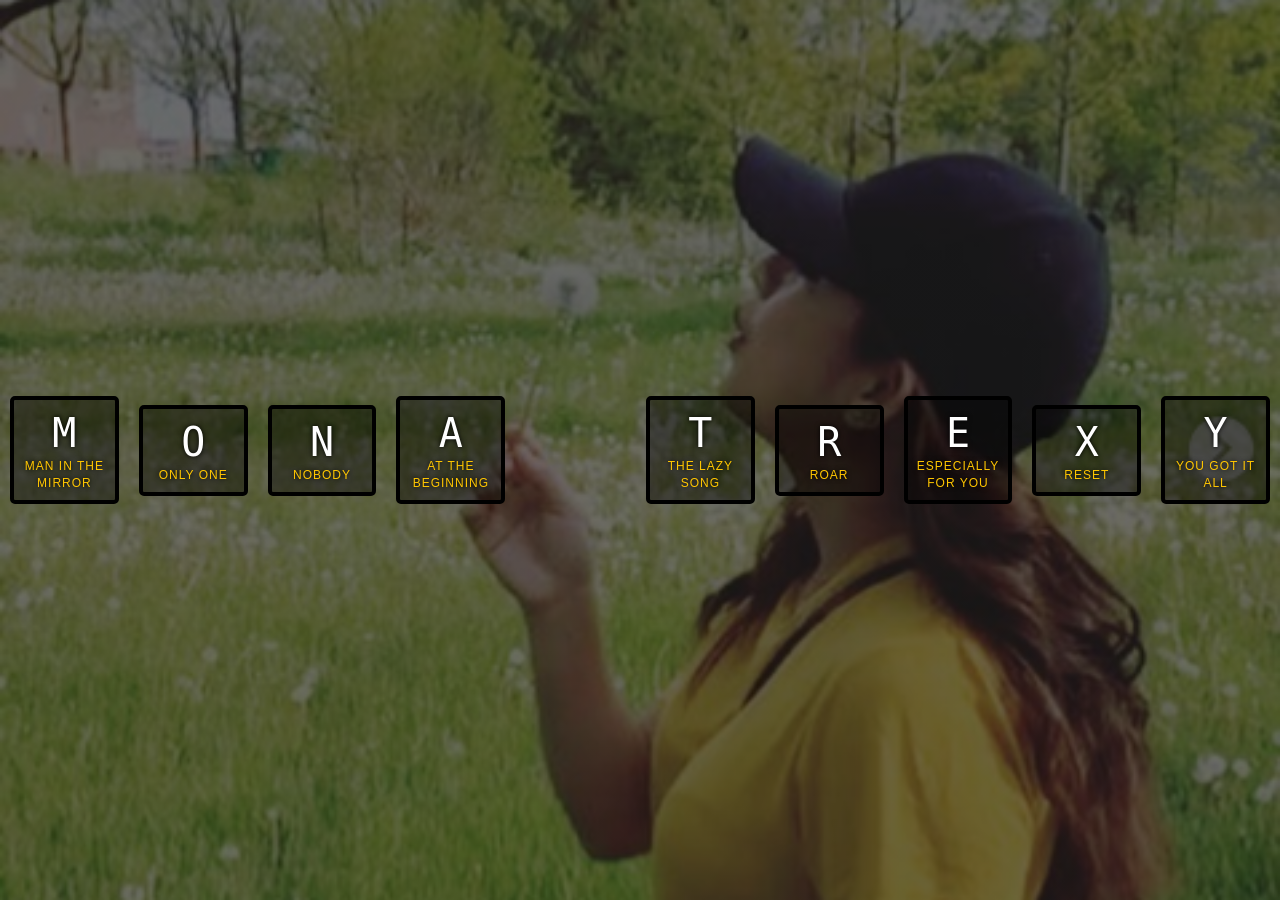
==== index.html @ b3c2e48b "index-START.html renamed to index.html" ====
<!DOCTYPE html>
<html lang="en">
<head>
  <meta charset="UTF-8">
  <title>JS Drum Kit</title>
  <link rel="stylesheet" href="style.css">
</head>
<body>


  <div class="keys">
    <!-- -->
    <div data-key="77" class="key">
      <kbd>M</kbd>
      <span class="sound">Man In The Mirror</span>
    </div>
    <div data-key="79" class="key">
      <kbd>O</kbd>
      <span class="sound">Only One</span>
    </div>
    <div data-key="78" class="key">
      <kbd>N</kbd>
      <span class="sound">Nobody</span>
    </div>
    <div data-key="65" class="key">
      <kbd>A</kbd>
      <span class="sound">At the Beginning</span>
    </div>
    <div style="border:none; background:none;"data-key="85" class="key">
      <!--
      <kbd>X</kbd>
      <span class="sound">Unconditionally</span>-->
    </div>


    <div data-key="84" class="key">
      <kbd>T</kbd>
      <span class="sound">The Lazy Song</span>
    </div>
    <div data-key="82" class="key">
      <kbd>R</kbd>
      <span class="sound">Roar</span>
    </div>
    <div data-key="69" class="key">
      <kbd>E</kbd>
      <span class="sound">Especially For You</span>
    </div>
    <div data-key="88" class="key">
      <kbd>X</kbd>
      <span class="sound">Reset</span>
    </div>

    <div data-key="89" class="key">
      <kbd>Y</kbd>
      <span class="sound">You Got It All</span>
    </div>



    </br>

  </div>



  <audio class = "audio" data-key="77" src="mona_songs/manInTheMirror.mp3"></audio>
  <audio class = "audio" data-key="79" src="mona_songs/only_one.mp3"></audio>
  <audio class = "audio" data-key="78" src="mona_songs/nobody.mp3"></audio>
  <audio class = "audio" data-key="65" src="mona_songs/atTheBeginning.mp3"></audio>
  <audio class = "audio" data-key="84" src="mona_songs/lazy_song.mp3"></audio>
  <audio class = "audio" data-key="82" src="mona_songs/roar.mp3"></audio>
  <audio class = "audio" data-key="69" src="mona_songs/especiallyForYou.mp3"></audio>
  <audio class = "audio" data-key="89" src="mona_songs/youGotItAll.mp3"></audio>
  <!--<audio data-key="76" src="sounds/tink.wav"></audio>-->

  <audio data-key="88"></audio>

<script>

  function removeTransition(e) {
    if(e.propertyName !== 'transform') return;
    e.target.classList.remove('playing');

  }


function playSound(e) {
  //access audio by data-key using brackets
  const audios = document.getElementsByTagName('audio');
  const audio = document.querySelector(`audio[data-key = "${e.keyCode}"]`);
  const key = document.querySelector(`div[data-key = "${e.keyCode}"]`);

 console.log(audios.length);
  if (!audio) return;
  key.classList.add('playing');

  if(audio.getAttribute("data-key") == 88) {
    for(var i = 0, len = audios.length; i < len;i++){
    if(audios[i] != e.target){
      audios[i].currentTime = 0;audios[i].pause();
    }
  }};
  if (audio.paused) {

    audio.play();
  } else {
    audio.pause();
  }

}


const keys = Array.from(document.querySelectorAll('.key'));
keys.forEach(key => key.addEventListener('transitionend', removeTransition));



window.addEventListener('keydown', playSound);

//window.addEventListener('click', playSound);
//window.addEventListener('keydown', restartSong);





</script>


</body>
</html>
---- style.css ----
/*

backgorund-image: -webkit-linear-gradient(rgba(0, 0, 0, 0.5), rgba(0, 0, 0, 0.5)), url(img/macbook.jpg);
    background-image: linear-gradient(rgba(0, 0, 0, 0.5), rgba(0, 0, 0, 0.5)), url(img/macbook.jpg);
    background-size: cover; /* Resize the background image to cover the entire container
height: 100vh;
background-attachment: fixed;
position: relative


 */
/*
html {
  font-size: 10px;
  background: url(http://i.imgur.com/b9r5sEL.jpg) center bottom / cover;
}
*/

html {
  font-size: 10px;


  background-image:  linear-gradient(rgba(0, 0, 0, 0.5), rgba(0, 0, 0, 0.5)), url(mona_trexy.PNG);

height: 100vh;
  background-position: center;
  background-repeat: no-repeat;
  background-size: cover;


}
body,html {
  margin: 0;
  padding: 0;
  font-family: sans-serif;

}

.keys {

  display: flex;
  flex: 1;
  min-height: 100vh;
  align-items: center;
  justify-content: center;
}

.key {
  border: .4rem solid black;
  border-radius: .5rem;
  margin: 1rem;
  font-size: 1.5rem;
  padding: 1rem .5rem;
  transition: all .07s ease;
  width: 13rem;
  text-align: center;
  color: white;
  background: rgba(0,0,0,0.4);
  text-shadow: 0 0 .5rem black;
}

.playing {
  transform: scale(1.1);
  border-color: #ffc600;
  box-shadow: 0 0 1rem #ffc600;
}

kbd {
  display: block;
  font-size: 4rem;
}

.sound {
  font-size: 1.2rem;
  text-transform: uppercase;
  letter-spacing: .1rem;
  color: #ffc600;
}
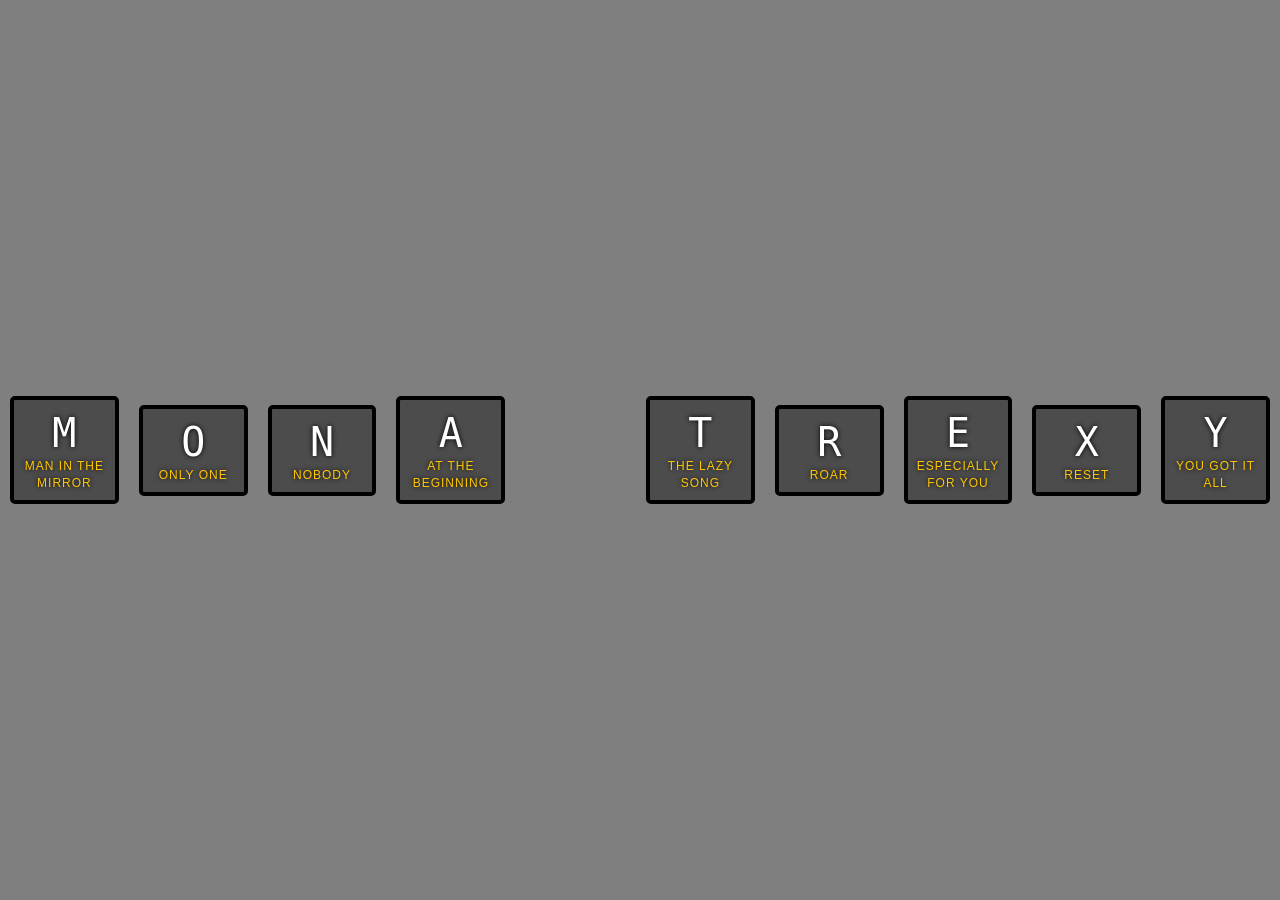
==== commit 14490650: "Ryzlynn's site" ====
--- a/index.html
+++ b/index.html
@@ -2,7 +2,7 @@
 <html lang="en">
 <head>
   <meta charset="UTF-8">
-  <title>JS Drum Kit</title>
+  <title>Ryzlynn's Playlist</title>
   <link rel="stylesheet" href="style.css">
 </head>
 <body>
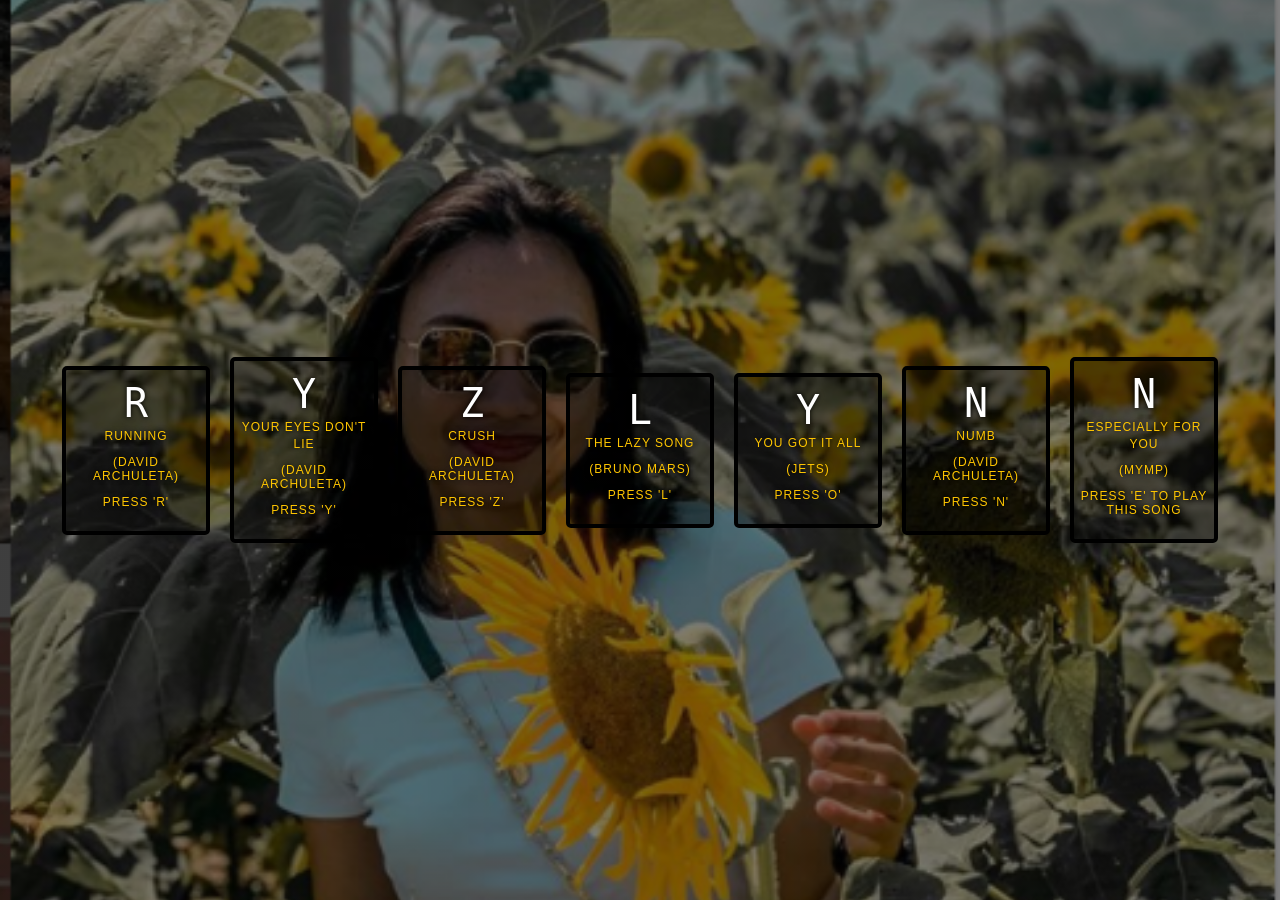
==== commit 4ab7981e: "Ryzlynn's songs" ====
--- a/index.html
+++ b/index.html
@@ -10,29 +10,47 @@
 
   <div class="keys">
     <!-- -->
-    <div data-key="77" class="key">
-      <kbd>M</kbd>
-      <span class="sound">Man In The Mirror</span>
+    <div data-key="82" class="key">
+      <kbd>R</kbd>
+      <span class="sound">Running <p>(David Archuleta)</p><p>Press 'R'</p></span>
+    </div>
+    <div data-key="89" class="key">
+      <kbd>Y</kbd>
+      <span class="sound">Your Eyes Don't Lie <p>(David Archuleta)</p><p>Press 'Y'</p></span>
+    </div>
+    <div data-key="90" class="key">
+      <kbd>Z</kbd>
+      <span class="sound">Crush <p>(David Archuleta)</p><p>Press 'Z'</p></span>
+    </div>
+    <div data-key="76" class="key">
+      <kbd>L</kbd>
+      <span class="sound">The Lazy Song <p>(Bruno Mars)</p><p>Press 'L'</p></span>
     </div>
     <div data-key="79" class="key">
-      <kbd>O</kbd>
-      <span class="sound">Only One</span>
+      
+      <kbd>Y</kbd>
+      <span class="sound">You Got It All <p>(Jets)</p><p>Press 'O'</p></span>
     </div>
+
     <div data-key="78" class="key">
+      
       <kbd>N</kbd>
-      <span class="sound">Nobody</span>
+      <span class="sound">Numb <p>(David Archuleta)</p><p>Press 'N'</p> </span>
     </div>
-    <div data-key="65" class="key">
-      <kbd>A</kbd>
-      <span class="sound">At the Beginning</span>
+    <div data-key="69" class="key">
+      
+      <kbd>N</kbd>
+      <span class="sound">Especially For You <p>(MYMP)</p><p>Press 'e' to play this song</p> </span>
     </div>
-    <div style="border:none; background:none;"data-key="85" class="key">
-      <!--
-      <kbd>X</kbd>
-      <span class="sound">Unconditionally</span>-->
+
+    <div style="display:none;" data-key="32" class="key">
+      
+      <kbd>N</kbd>
+      <span class="sound">Reset SOng</p> </span>
     </div>
 
 
+      <!--
     <div data-key="84" class="key">
       <kbd>T</kbd>
       <span class="sound">The Lazy Song</span>
@@ -55,6 +73,8 @@
       <span class="sound">You Got It All</span>
     </div>
 
+  -->
+  
 
 
     </br>
@@ -63,20 +83,22 @@
 
 
 
-  <audio class = "audio" data-key="77" src="mona_songs/manInTheMirror.mp3"></audio>
-  <audio class = "audio" data-key="79" src="mona_songs/only_one.mp3"></audio>
-  <audio class = "audio" data-key="78" src="mona_songs/nobody.mp3"></audio>
-  <audio class = "audio" data-key="65" src="mona_songs/atTheBeginning.mp3"></audio>
-  <audio class = "audio" data-key="84" src="mona_songs/lazy_song.mp3"></audio>
-  <audio class = "audio" data-key="82" src="mona_songs/roar.mp3"></audio>
-  <audio class = "audio" data-key="69" src="mona_songs/especiallyForYou.mp3"></audio>
-  <audio class = "audio" data-key="89" src="mona_songs/youGotItAll.mp3"></audio>
+  <audio class = "audio" data-key="82" src="ryzlynn_songs/Running.mp3"></audio>
+  <audio class = "audio" data-key="89" src="ryzlynn_songs/Your_Eyes_Dont_Lie.mp3"></audio>
+  <audio class = "audio" data-key="90" src="ryzlynn_songs/crush.mp3"></audio>
+  <audio class = "audio" data-key="65" src="ryzlynn_songs/atTheBeginning.mp3"></audio>
+  <audio class = "audio" data-key="76" src="ryzlynn_songs/lazy_song.mp3"></audio>
+  <audio class = "audio" data-key="78" src="ryzlynn_songs/numb.mp3"></audio>
+  <audio class = "audio" data-key="69" src="ryzlynn_songs/especiallyForYou.mp3"></audio>
+  <audio class = "audio" data-key="79" src="ryzlynn_songs/You_got_it_all.mp3"></audio>
+  
   <!--<audio data-key="76" src="sounds/tink.wav"></audio>-->
 
-  <audio data-key="88"></audio>
+  <audio data-key="32"></audio>
 
 <script>
 
+  let pressCount = 0;
   function removeTransition(e) {
     if(e.propertyName !== 'transform') return;
     e.target.classList.remove('playing');
@@ -94,12 +116,15 @@
   if (!audio) return;
   key.classList.add('playing');
 
-  if(audio.getAttribute("data-key") == 88) {
+  if(audio.getAttribute("data-key") == 32) {
     for(var i = 0, len = audios.length; i < len;i++){
     if(audios[i] != e.target){
       audios[i].currentTime = 0;audios[i].pause();
     }
   }};
+
+
+
   if (audio.paused) {
 
     audio.play();
--- a/style.css
+++ b/style.css
@@ -22,7 +22,7 @@
   font-size: 10px;
 
 
-  background-image:  linear-gradient(rgba(0, 0, 0, 0.5), rgba(0, 0, 0, 0.5)), url(mona_trexy.PNG);
+  background-image:  linear-gradient(rgba(0, 0, 0, 0.5), rgba(0, 0, 0, 0.5)), url(ryzlynn.PNG);
 
 height: 100vh;
   background-position: center;
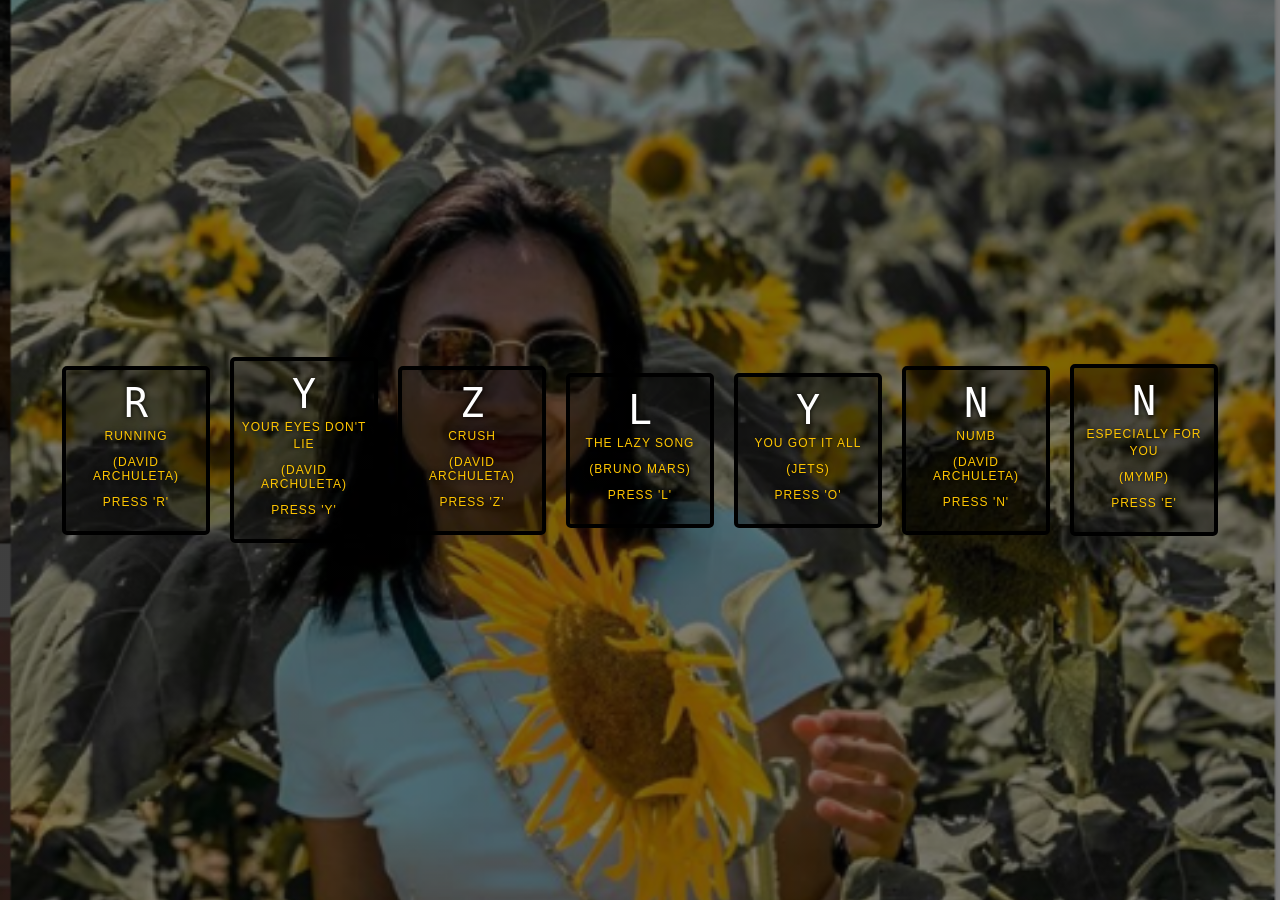
==== commit 57bc9fab: "Update index.html" ====
--- a/index.html
+++ b/index.html
@@ -40,7 +40,7 @@
     <div data-key="69" class="key">
       
       <kbd>N</kbd>
-      <span class="sound">Especially For You <p>(MYMP)</p><p>Press 'e' to play this song</p> </span>
+      <span class="sound">Especially For You <p>(MYMP)</p><p>Press 'e'</p> </span>
     </div>
 
     <div style="display:none;" data-key="32" class="key">
